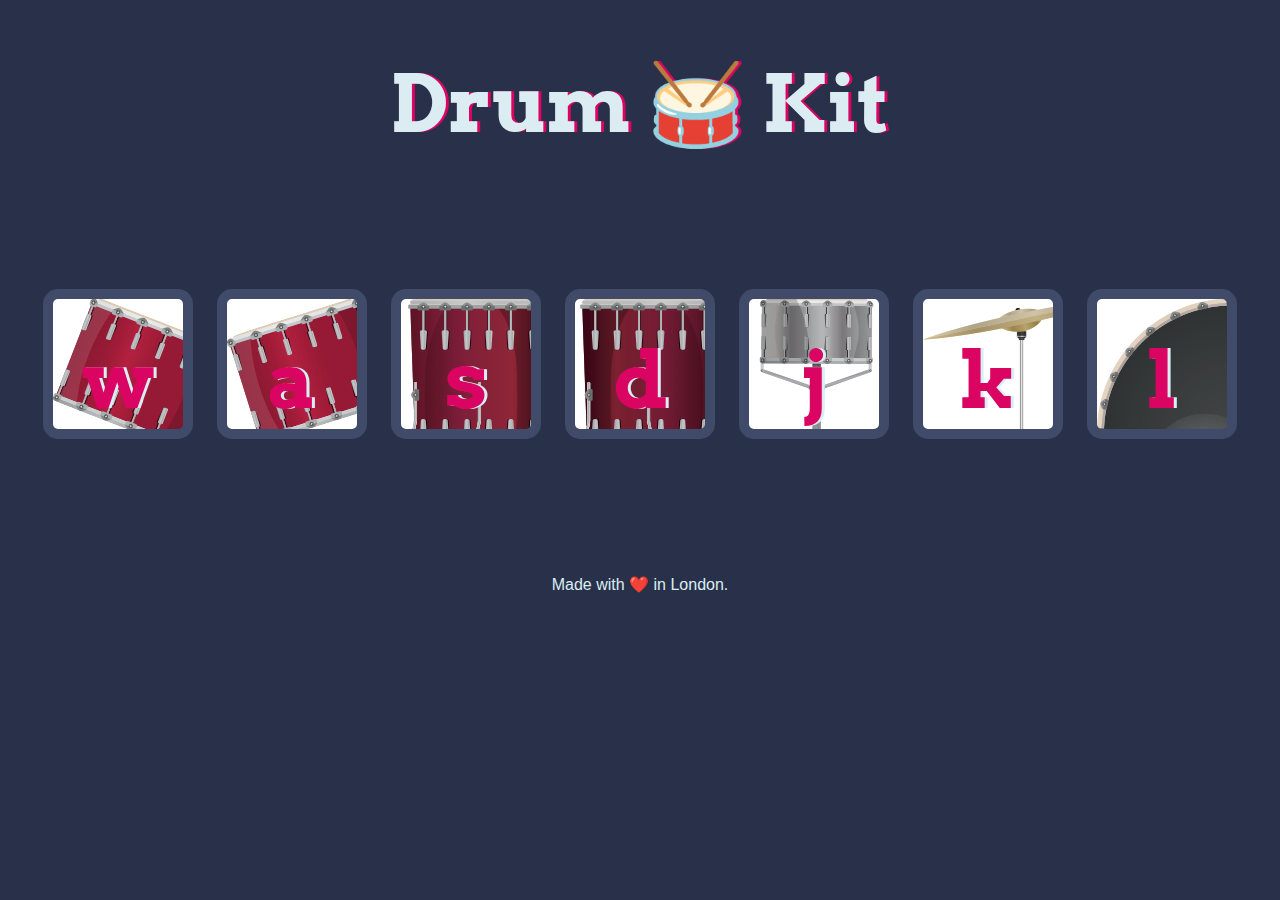
==== Drum Kit Starting Files/index.html @ 2f0a7904 "first commit" ====
<!DOCTYPE html>
<html lang="en" dir="ltr">

<head>
  <meta charset="utf-8">
  <title>Drum Kit</title>
  <link rel="stylesheet" href="styles.css">
  <link href="https://fonts.googleapis.com/css?family=Arvo" rel="stylesheet">
</head>

<body>

  <h1 id="title">Drum 🥁 Kit</h1>
  <div class="set">
    <button class="w drum">w</button>
    <button class="a drum">a</button>
    <button class="s drum">s</button>
    <button class="d drum">d</button>
    <button class="j drum">j</button>
    <button class="k drum">k</button>
    <button class="l drum">l</button>
  </div>
  <script src="ssex.js"></script>

  <footer>
    Made with ❤️ in London.
  </footer>
</body>

</html>
---- Drum Kit Starting Files/styles.css ----
body {
  text-align: center;
  background-color: #283149;
}

h1 {
  font-size: 5rem;
  color: #DBEDF3;
  font-family: "Arvo", cursive;
  text-shadow: 3px 0 #DA0463;

}

footer {
  color: #DBEDF3;
  font-family: sans-serif;
}

.w {

  background-image:url("images/tom1.png") ;
}

.a {
  background-image:url("images/tom2.png") ;
}

.s {
  background-image:url("images/tom3.png") ;
}

.d {
  background-image:url("images/tom4.png") ;

}

.j {
  background-image:url("images/snare.png") ;

}

.k {
  background-image:url("images/crash.png") ;

}

.l {
  background-image:url("images/kick.png") ;

}

.set {
  margin: 10% auto;
}

.game-over {
  background-color: red;
  opacity: 0.8;
}

.pressed {
  box-shadow: 0 3px 4px 0 #DBEDF3;
  opacity: 0.5;
}

.red {
  color: red;
}

.drum {
  outline:none;
  border: 10px solid #404B69;
  font-size: 5rem;
  font-family: 'Arvo', cursive;
  line-height: 2;
  font-weight: 900;
  color: #DA0463;
  text-shadow: 3px 0 #DBEDF3;
  border-radius: 15px;
  display: inline-block;
  width: 150px;
  height: 150px;
  text-align: center;
  margin: 10px;
  background-color: white;
}
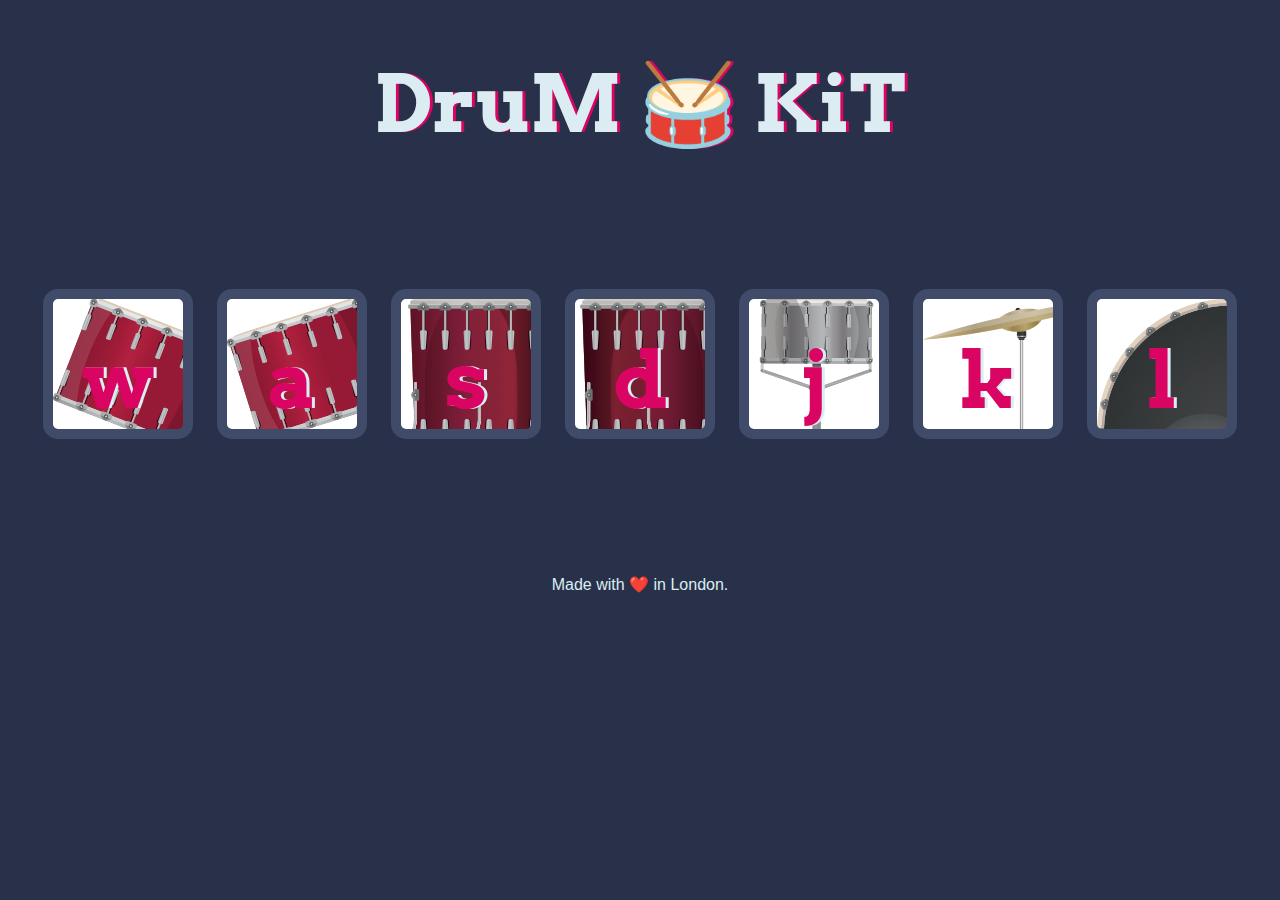
==== commit 28d20866: "make private" ====
--- a/Drum Kit Starting Files/index.html
+++ b/Drum Kit Starting Files/index.html
@@ -10,7 +10,7 @@
 
 <body>
 
-  <h1 id="title">Drum 🥁 Kit</h1>
+  <h1 id="title">DruM 🥁 KiT</h1>
   <div class="set">
     <button class="w drum">w</button>
     <button class="a drum">a</button>
